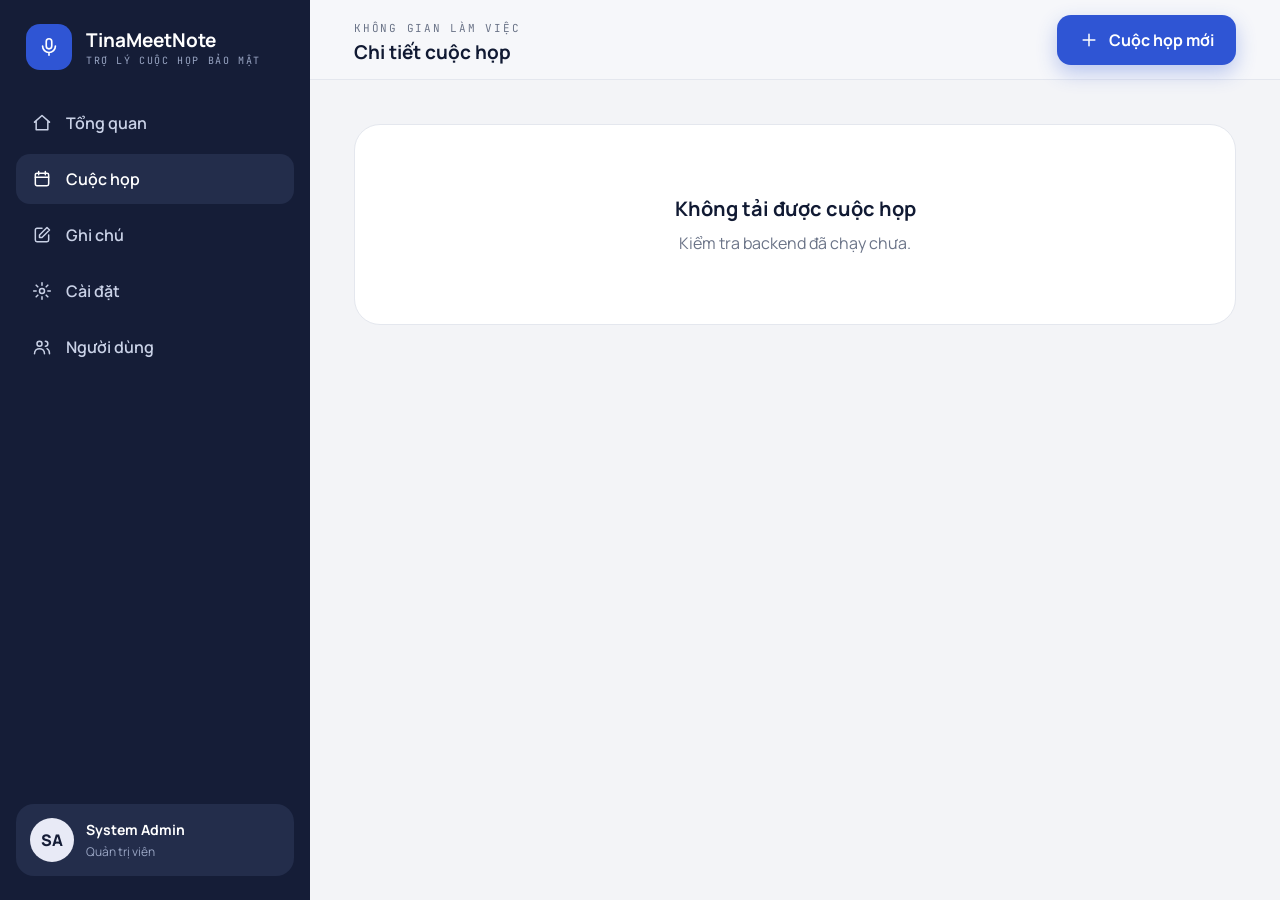
==== frontend/meeting.html @ 90dc9acc "update fe&be" ====
<!doctype html>
<html lang="vi">
<head>
<meta charset="utf-8">
<meta name="viewport" content="width=device-width,initial-scale=1">
<title>Chi tiết cuộc họp | TinaMeetNote</title>
<link href="https://fonts.googleapis.com/css2?family=Manrope:wght@400;500;600;700;800&family=JetBrains+Mono:wght@500&display=swap" rel="stylesheet">
<link rel="stylesheet" href="css/style.css">
</head>
<body>
<div id="app"></div>
<script src="js/common.js"></script>
<script>
layout('meetings.html', 'Chi tiết cuộc họp');
const id = new URLSearchParams(location.search).get('id');
async function show() {
  const view = document.getElementById('view');
  let m;
  try {
    const r = await fetch(`${API}/api/meetings/${id}`);
    if (!r.ok) throw new Error();
    m = await r.json();
  } catch (e) {
    view.innerHTML = '<div class="card empty"><b>Không tải được cuộc họp</b>Kiểm tra backend đã chạy chưa.</div>';
    return;
  }
  const [label, cls] = STATUS[m.status] || STATUS.error;
  let body;
  if (m.status === 'processing') body = '<div class="card empty"><b>AI đang xử lý…</b>Trang tự cập nhật. Lần đầu có thể mất vài phút.</div>';
  else if (m.status === 'error') body = `<div class="card"><h3>Có lỗi khi xử lý</h3><pre class="txt">${esc(m.error)}</pre></div>`;
  else body = `<div class="card"><h3>Biên bản</h3><pre class="txt">${esc(m.minutes)}</pre></div>
    <div style="height:26px"></div><div class="card"><h3>Transcript</h3><pre class="txt">${esc(m.transcript)}</pre></div>`;
  view.innerHTML = `<a class="back" style="margin:0 0 26px" href="meetings.html">${ic('back', 18)} Quay lại danh sách</a>
    <h2 class="h1" style="margin-top:0">${esc(m.title)}</h2>
    <p style="margin-bottom:26px"><span class="badge ${cls}">${label}</span> <span style="color:var(--mute)">&nbsp;${fmtDate(m.created)} · ${fmtDur(m.sec)}</span></p>${body}`;
  if (m.status === 'processing') setTimeout(show, 3000);
}
show();
</script>
</body>
</html>
---- frontend/css/style.css ----
:root{--navy:#151d37;--navy2:#232d4b;--bg:#f3f4f7;--ink:#111a33;--mute:#6b7488;--line:#e4e7ee;--blue:#2f55d4;--tint:#e5e9fc;--ok:#16a34a}
*{box-sizing:border-box;margin:0}
body{font-family:Manrope,system-ui,sans-serif;background:var(--bg);color:var(--ink)}
#app{display:flex;min-height:100vh;width:100%}
a{color:inherit;text-decoration:none}
button{font:inherit;cursor:pointer;border:0;color:inherit;background:none}
a:focus-visible,button:focus-visible,input:focus-visible,textarea:focus-visible{outline:2px solid var(--blue);outline-offset:2px}
svg{width:20px;height:20px;fill:none;stroke:currentColor;stroke-width:1.8;stroke-linecap:round;stroke-linejoin:round;flex:none}
.eyebrow{font-family:"JetBrains Mono",monospace;font-size:11px;letter-spacing:.16em;text-transform:uppercase;color:var(--mute)}
aside{width:310px;background:var(--navy);color:#fff;padding:24px 16px;display:flex;flex-direction:column;position:sticky;top:0;height:100vh;flex:none}
.brand{display:flex;gap:14px;align-items:center;padding:0 10px 28px}
.logo{width:46px;height:46px;border-radius:14px;background:var(--blue);display:grid;place-items:center}
.brand b{font-size:19px;display:block}.brand .eyebrow{font-size:10px;color:#9aa6c4;line-height:1.5;display:block}
nav{display:flex;flex-direction:column;gap:6px}
nav a{display:flex;align-items:center;gap:14px;padding:14px 16px;border-radius:14px;color:#c9d1e6;font-weight:600;font-size:16px}
nav a:hover{background:#1d2745}nav a.on{background:var(--navy2);color:#fff}
.me{margin-top:auto;background:var(--navy2);border-radius:18px;padding:14px;display:flex;align-items:center;gap:12px}
.av{width:44px;height:44px;border-radius:50%;background:#e8eaf6;color:var(--navy);display:grid;place-items:center;font-weight:800}
.me b{font-size:14px;display:block}.me small{color:#9aa6c4;font-size:12px}
main{flex:1;min-width:0}
header{height:80px;border-bottom:1px solid var(--line);background:#f6f7fa;padding:0 44px;display:flex;align-items:center;justify-content:space-between}
header h1{font-size:19px;font-weight:700;margin-top:2px}
.btn{display:inline-flex;align-items:center;gap:10px;border-radius:14px;padding:14px 22px;font-weight:700;font-size:16px}
.btn.pri{background:var(--blue);color:#fff;box-shadow:0 8px 20px rgba(47,85,212,.3)}
.btn.pri:disabled{opacity:.5;box-shadow:none;cursor:not-allowed}
.btn.out{background:#fff;border:1px solid var(--line)}
.wrap{padding:44px}
.grid{display:grid;grid-template-columns:2fr 1fr;gap:26px}
.hero{background:var(--navy);color:#fff;border-radius:32px;padding:44px}
.hero h2{font-size:46px;line-height:1.1;letter-spacing:-.03em;font-weight:800;margin:18px 0 20px;max-width:680px}
.hero p{color:#cfd6ea;font-size:18px;margin-bottom:36px}
.hero .btn.w{background:#fff;color:var(--ink)}.hero .btn.g{background:#262f4d;color:#fff}
.pulse{background:var(--tint);border-radius:32px;padding:30px;display:flex;flex-direction:column}
.pulse h3{font-size:24px;margin-top:10px}
.bars{margin-top:auto;display:flex;align-items:flex-end;gap:8px;height:130px}
.bars i{flex:1;background:#c9d1f6;border-radius:6px;height:16px}.bars i.t{height:40px}
.pulse small{text-align:center;margin-top:18px;font-family:"JetBrains Mono",monospace;font-size:11px;color:var(--mute)}
.stats{display:grid;grid-template-columns:repeat(3,1fr);gap:26px;margin:34px 0}
.card{background:#fff;border:1px solid var(--line);border-radius:26px;padding:26px 30px}
.stat{display:flex;justify-content:space-between;color:var(--mute);font-weight:500}
.stat+b{display:block;font-size:40px;margin:16px 0 6px}.card small{color:var(--mute)}
.card.big{padding:30px 0 0;overflow:hidden}
.card.big .top{padding:0 30px 20px;display:flex;justify-content:space-between;align-items:flex-start}
.card.big h3{font-size:24px}.link{color:var(--blue);font-weight:700}
table{width:100%;border-collapse:collapse}
th{font-family:"JetBrains Mono",monospace;font-size:11px;letter-spacing:.14em;text-transform:uppercase;color:var(--mute);text-align:left;padding:14px 30px;border-bottom:1px solid var(--line);font-weight:500}
td{padding:20px 30px;border-bottom:1px solid var(--line);color:var(--mute);font-size:15px}
tr:last-child td{border:0}td b{color:var(--ink);font-size:20px;display:block}
.who{display:flex;gap:8px;align-items:center}
.badge{display:inline-flex;align-items:center;gap:8px;padding:6px 14px;border-radius:99px;font-size:13px;font-weight:600;background:#e7f6ec;color:var(--ok)}
.badge::before{content:"";width:8px;height:8px;border-radius:50%;background:currentColor}
.badge.wait{background:#fff4dc;color:#b7791f}
.new{max-width:1120px;margin:0 auto;display:grid;grid-template-columns:470px 1fr;background:#fff;border:1px solid var(--line);border-radius:32px;padding:8px}
.new .l{background:var(--navy);color:#fff;border-radius:26px 0 0 26px;padding:50px;display:flex;flex-direction:column;gap:14px}
.new .l h2{font-size:38px;line-height:1.15;letter-spacing:-.02em;margin:18px 0 6px}
.new .l p{color:#cfd6ea;margin-bottom:26px}
.opt{display:flex;gap:16px;align-items:center;text-align:left;width:100%;padding:18px;border-radius:18px;border:1px solid #2a3556;background:#161e38}
.opt.on{background:var(--navy2)}.opt span{display:block;font-size:14px;color:#aab4cf}.opt b{font-size:17px}
.ic{width:56px;height:56px;border-radius:14px;background:#2a3556;display:grid;place-items:center;flex:none}
.opt.on .ic{background:var(--blue)}
#src{color:#aab4cf;font-size:14px;min-height:20px;padding-left:4px}
.new .r{padding:50px}.new h3{font-size:28px;margin-bottom:34px}
label{display:block;font-weight:700;font-size:14px;margin:0 0 10px}
.in{width:100%;background:#f3f4f7;border:0;border-radius:14px;padding:18px 20px;font:inherit;font-size:17px;margin-bottom:26px;color:var(--ink)}
textarea.in{height:140px;resize:vertical}
.acts{display:flex;justify-content:flex-end;gap:14px}
.back{display:flex;gap:10px;align-items:center;color:var(--mute);font-weight:600;margin:0 auto 26px;max-width:1120px}
.empty{text-align:center;padding:70px 20px;color:var(--mute)}
.empty .ic{background:#eef0f5;margin:0 auto 22px;color:var(--ink)}.empty b{display:block;color:var(--ink);font-size:20px;margin-bottom:10px}
.search{display:flex;align-items:center;gap:12px;background:#fff;border:1px solid var(--line);border-radius:18px;padding:0 22px;max-width:720px;margin:26px 0}
.search input{border:0;background:none;font:inherit;font-size:17px;padding:20px 0;flex:1;outline:0}
.h1{font-size:44px;letter-spacing:-.03em;margin:10px 0 8px}
@media(max-width:1000px){aside{width:84px}.brand div:last-child,nav a span,.me div:last-child{display:none}nav a{justify-content:center}.grid,.stats,.new{grid-template-columns:1fr}.new .l{border-radius:26px 26px 0 0}.wrap{padding:24px}header{padding:0 20px}.hero h2{font-size:34px}}
.badge.err{background:#fde8e8;color:#c0392b}
.card h3{font-size:22px;margin-bottom:14px}
pre.txt{white-space:pre-wrap;font:inherit;line-height:1.7;color:var(--ink)}
td a:hover{color:var(--blue)}
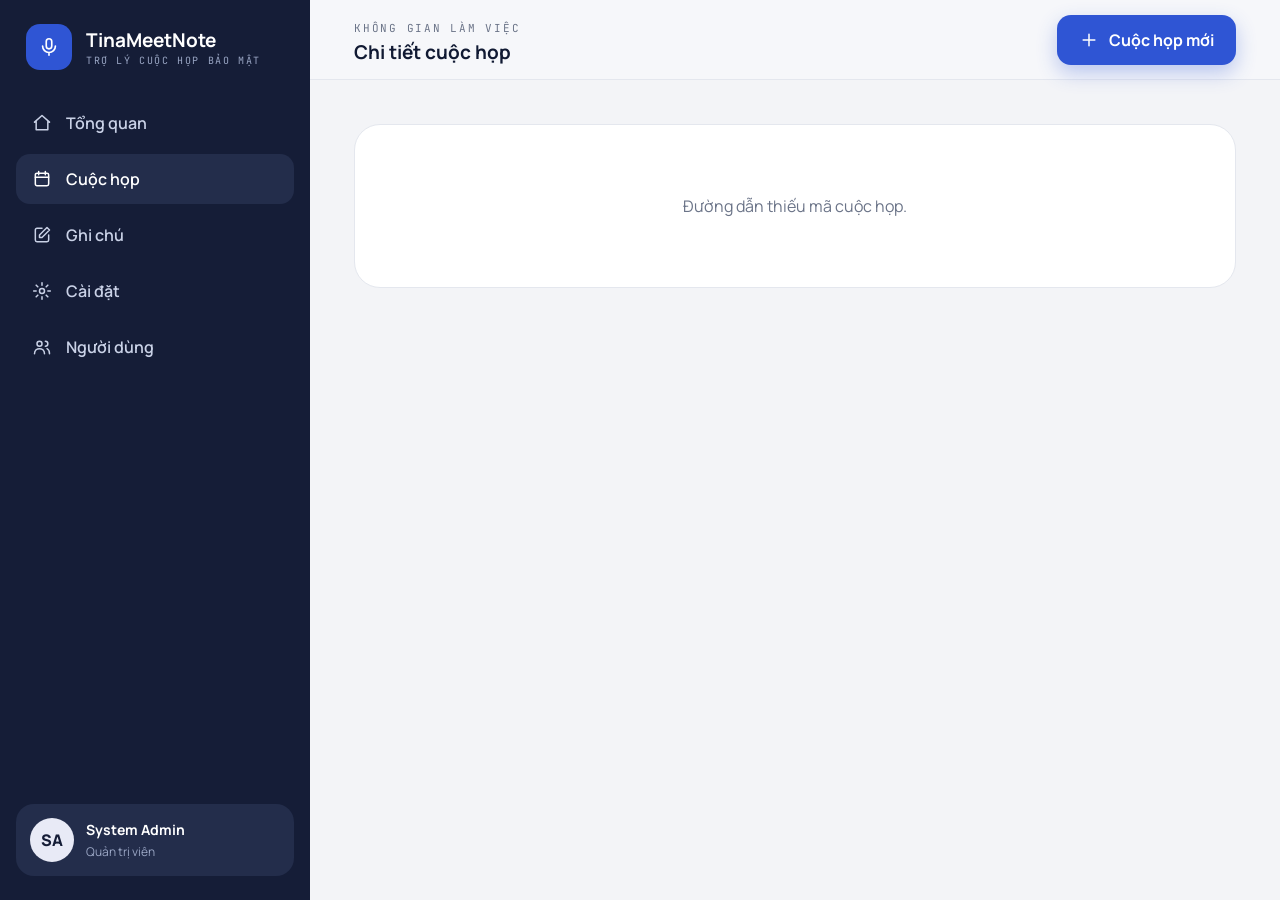
==== commit 1c56923c: "Improve meeting workflow and accelerate PhoWhisper" ====
--- a/frontend/meeting.html
+++ b/frontend/meeting.html
@@ -5,37 +5,11 @@
 <meta name="viewport" content="width=device-width,initial-scale=1">
 <title>Chi tiết cuộc họp | TinaMeetNote</title>
 <link href="https://fonts.googleapis.com/css2?family=Manrope:wght@400;500;600;700;800&family=JetBrains+Mono:wght@500&display=swap" rel="stylesheet">
-<link rel="stylesheet" href="css/style.css">
+<link rel="stylesheet" href="css/style.css?v=5">
 </head>
 <body>
 <div id="app"></div>
-<script src="js/common.js"></script>
-<script>
-layout('meetings.html', 'Chi tiết cuộc họp');
-const id = new URLSearchParams(location.search).get('id');
-async function show() {
-  const view = document.getElementById('view');
-  let m;
-  try {
-    const r = await fetch(`${API}/api/meetings/${id}`);
-    if (!r.ok) throw new Error();
-    m = await r.json();
-  } catch (e) {
-    view.innerHTML = '<div class="card empty"><b>Không tải được cuộc họp</b>Kiểm tra backend đã chạy chưa.</div>';
-    return;
-  }
-  const [label, cls] = STATUS[m.status] || STATUS.error;
-  let body;
-  if (m.status === 'processing') body = '<div class="card empty"><b>AI đang xử lý…</b>Trang tự cập nhật. Lần đầu có thể mất vài phút.</div>';
-  else if (m.status === 'error') body = `<div class="card"><h3>Có lỗi khi xử lý</h3><pre class="txt">${esc(m.error)}</pre></div>`;
-  else body = `<div class="card"><h3>Biên bản</h3><pre class="txt">${esc(m.minutes)}</pre></div>
-    <div style="height:26px"></div><div class="card"><h3>Transcript</h3><pre class="txt">${esc(m.transcript)}</pre></div>`;
-  view.innerHTML = `<a class="back" style="margin:0 0 26px" href="meetings.html">${ic('back', 18)} Quay lại danh sách</a>
-    <h2 class="h1" style="margin-top:0">${esc(m.title)}</h2>
-    <p style="margin-bottom:26px"><span class="badge ${cls}">${label}</span> <span style="color:var(--mute)">&nbsp;${fmtDate(m.created)} · ${fmtDur(m.sec)}</span></p>${body}`;
-  if (m.status === 'processing') setTimeout(show, 3000);
-}
-show();
-</script>
+<script src="js/common.js?v=4"></script>
+<script src="js/meeting.js?v=6"></script>
 </body>
-</html>+</html>
--- a/frontend/css/style.css
+++ b/frontend/css/style.css
@@ -74,4 +74,52 @@
 .badge.err{background:#fde8e8;color:#c0392b}
 .card h3{font-size:22px;margin-bottom:14px}
 pre.txt{white-space:pre-wrap;font:inherit;line-height:1.7;color:var(--ink)}
-td a:hover{color:var(--blue)}+td a:hover{color:var(--blue)}
+/* TinaMeetNote: biên bản dạng tài liệu + transcript có dấu câu */
+.minutes-sheet{max-width:1120px;margin:auto;color:var(--ink);line-height:1.75}
+.minutes-title{text-align:center;border-bottom:1px solid var(--line);padding:10px 12px 24px;margin-bottom:26px}
+.minutes-title>span{font-size:12px;letter-spacing:.2em;font-weight:800;color:var(--blue)}
+.minutes-title h2{font-size:28px;line-height:1.3;margin:8px 0;font-weight:800}
+.minutes-title p,.muted,.transcript-note{color:var(--mute);font-size:13px}
+.minutes-info{display:grid;grid-template-columns:1fr 1fr;gap:15px;background:#f6f8fc;border-radius:14px;padding:22px;margin-bottom:26px}
+.minutes-info div{display:flex;flex-direction:column;gap:3px}
+.minutes-info b{color:var(--mute);font-size:12px;text-transform:uppercase;letter-spacing:.06em}
+.minutes-info span{font-size:15px;font-weight:600}
+.minutes-info .full{grid-column:1/-1}
+.minutes-section{margin:30px 0}
+.minutes-section>h3{font-size:17px;letter-spacing:.01em;border-bottom:1px solid var(--line);padding-bottom:12px;margin-bottom:16px;color:var(--navy)}
+.minutes-section p{font-size:15px;line-height:1.85}
+.minutes-topic{margin:0 0 18px}.minutes-topic h4{font-size:15px;margin-bottom:8px}
+.minutes-list{padding-left:24px;margin:6px 0}.minutes-list li{padding:3px 0;font-size:15px}
+.minutes-table-wrap{overflow-x:auto}.minutes-table th{padding:12px 14px;white-space:nowrap}
+.minutes-table td{padding:12px 14px;color:var(--ink);font-size:14px;vertical-align:top;overflow-wrap:anywhere}
+.minutes-table td:first-child{white-space:nowrap}
+.transcript-head{display:flex;justify-content:space-between;gap:15px;align-items:center;flex-wrap:wrap}
+.tab-pair{display:flex;gap:4px;background:#f0f3f9;padding:4px;border-radius:10px}
+.tab-btn{padding:9px 13px;border-radius:8px;font-size:13px;font-weight:700;color:var(--mute)}
+.tab-btn.selected{background:#fff;color:var(--blue);box-shadow:0 1px 4px #18214018}
+.transcript-note{margin:0 0 16px}
+.readable-transcript{white-space:pre-wrap;overflow-wrap:anywhere;line-height:2;font-size:15px}
+@media(max-width:650px){.minutes-info{grid-template-columns:1fr}.minutes-title h2{font-size:22px}}
+[hidden]{display:none!important}
+button:disabled{opacity:.55;cursor:not-allowed}
+.meeting-meta{margin:12px 0 26px;color:var(--mute);line-height:2}
+.meeting-sections{display:grid;grid-template-columns:minmax(0,1fr);gap:26px;min-width:0}
+.meeting-sections>.card{min-width:0}
+.progress-caption{font-weight:600;color:var(--blue);margin-bottom:18px}
+.processing-steps{display:grid;grid-template-columns:repeat(4,1fr);gap:12px;padding:0;list-style:none;margin:20px 0}
+.processing-steps li{display:flex;gap:10px;align-items:center;font-size:14px;color:var(--mute);padding:12px 0;border-bottom:3px solid var(--line)}
+.processing-steps li span{display:grid;place-items:center;flex:none;width:28px;height:28px;border-radius:50%;background:#eef0f5}
+.processing-steps li.active{color:var(--blue);border-color:var(--blue)}
+.processing-steps li.complete{color:#14703a;border-color:#8acfaa}
+.processing-steps li.failed{color:#b42318;border-color:#e79891}
+.processing-times{display:flex;flex-wrap:wrap;gap:18px 30px;margin:20px 0}
+.processing-times dt{font-size:12px;color:var(--mute);margin-bottom:6px}
+.processing-times dd{font-size:16px;font-weight:700;margin:0}
+.meeting-notice{padding:14px 18px;background:#edf2ff;border:1px solid #d9e1fd;border-radius:12px;font-size:14px;line-height:1.6;margin:12px 0}
+.meeting-notice.error{background:#fff1f0;border-color:#f0c2be;color:#a22c24}
+.transcript-tabs{width:fit-content;margin:18px 0}
+.transcript-input.in{min-height:300px;height:40vh;line-height:1.9;margin:0}
+.transcript-actions{display:flex;flex-wrap:wrap;gap:12px;justify-content:flex-end;margin-top:20px}
+.edit-message{min-height:26px;margin-top:10px;font-size:14px;color:#a22c24}
+@media(max-width:650px){.processing-steps{grid-template-columns:1fr 1fr}.transcript-actions .btn{width:100%;justify-content:center}.transcript-head .btn{font-size:14px}}
